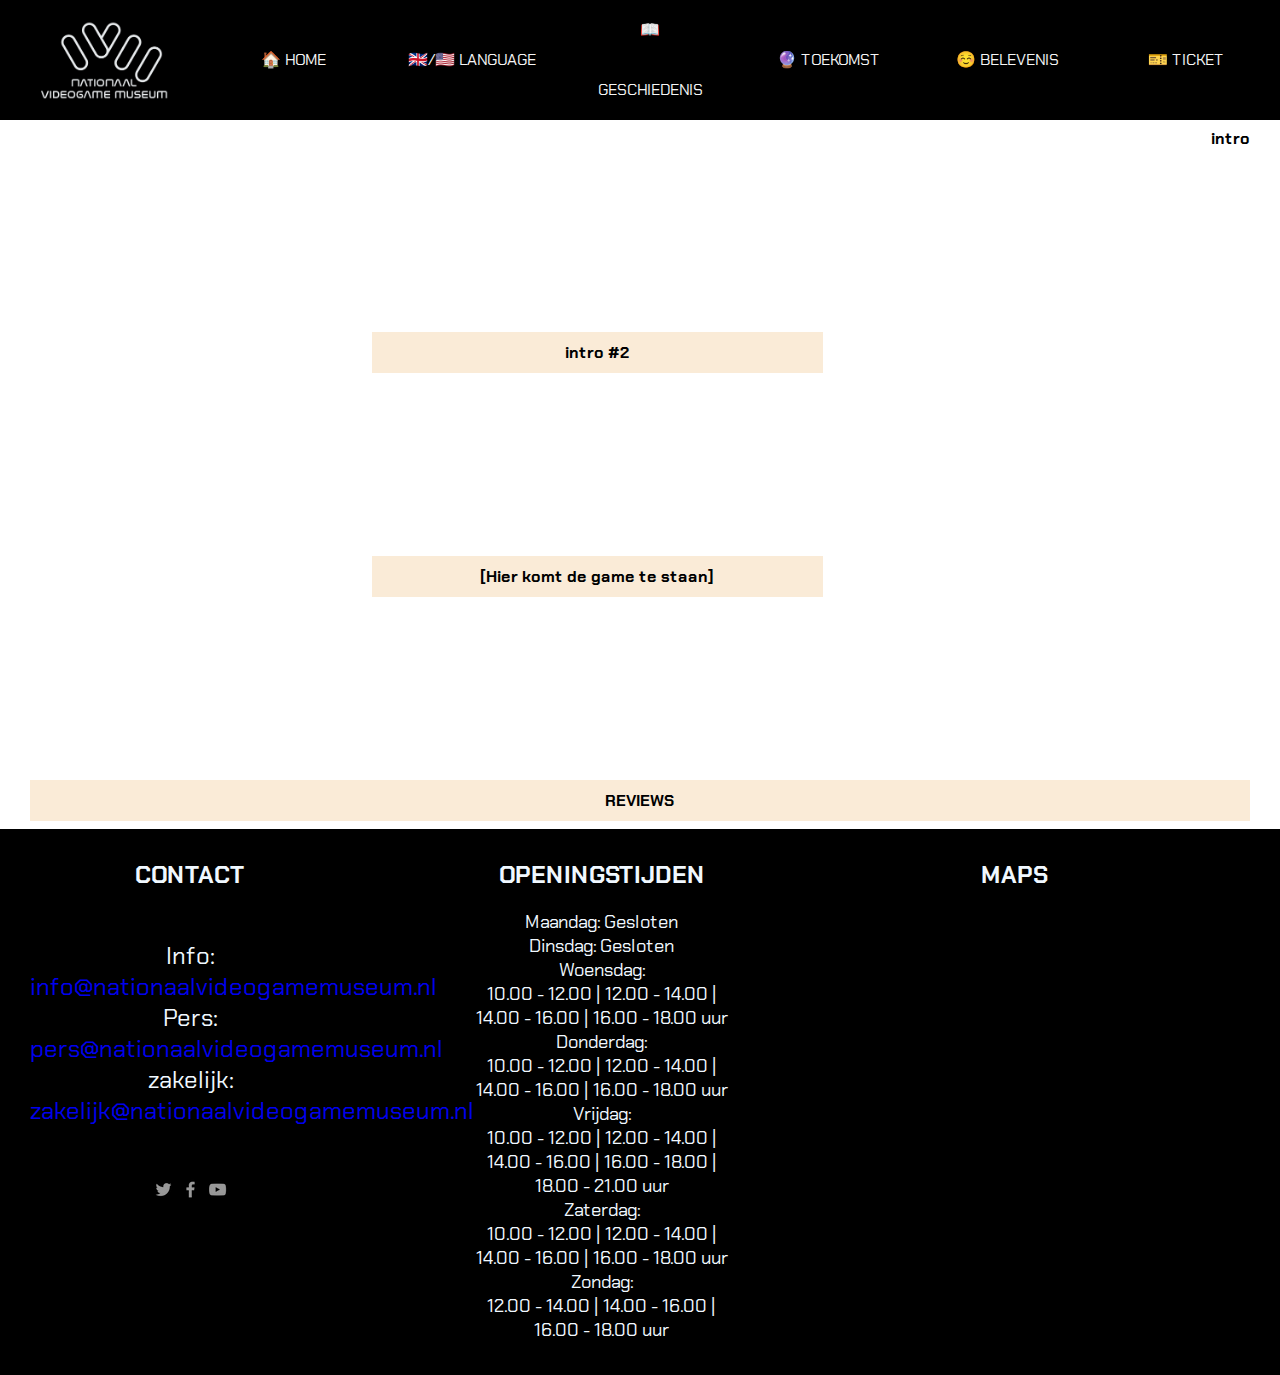
==== index.html @ ad23a9ce "cool" ====
<!DOCTYPE html>
<html lang="nl">
<head>
    <meta charset="UTF-8">
    <meta http-equiv="X-UA-Compatible" content="IE=edge">
    <meta name="viewport" content="width=device-width, initial-scale=1.0">
    <link rel="stylesheet" href="style.css">
    <link rel="preconnect" href="https://fonts.googleapis.com">
    <link rel="preconnect" href="https://fonts.gstatic.com" crossorigin>
    <link href="https://fonts.googleapis.com/css2?family=Chakra+Petch:ital,wght@1,500&display=swap" rel="stylesheet">
    <title>Nationaal Videogame Museum - Zoetermeer</title>
</head>

<body>
    <header>
         <nav>            
            <ul>
                <img class="logo" src="web/Nationaal_Videogame_Museum_logo.png" alt="Logo van het Nationaal Videogame Museum">
                <li><a href="index.html">🏠 HOME</a></li>
                <li><a href="Eng/index_en.html">🇬🇧/🇺🇸 LANGUAGE</a></li>
                <li><a href="ges.html">📖 GESCHIEDENIS</a></li>
                <li><a href="toe.html">🔮 TOEKOMST</a></li>
                <li><a href="bel.html">☺️ BELEVENIS</a></li>
                <li><a href="https://www.nationaalvideogamemuseum.nl/koop-een-ticket">🎫 TICKET</a></li>
            </ul>
        </nav>
        

    </header>


    <section>
        <h4>intro</h4>
        <article class="intro">
            <h4>intro #2</h4>
        </article>


        <article>
            <h4>[Hier komt de game te staan]</h4>
        </article>


        <article class="container_review">
            <h4>REVIEWS</h4>
        </article>
    </section> 


    <footer>
        <article class="container_con">
            <h4>CONTACT</h4>
            <p>Info:</p>
            <a href="mailto:info@nationaalvideogamemuseum.nl?subject=Algemene vraag">info@nationaalvideogamemuseum.nl</a>
            <p>Pers:</p>
            <a href="mailto:pers@nationaalvideogamemuseum.nl?subject=Persvraag NaVGM">pers@nationaalvideogamemuseum.nl</a>
            <p>zakelijk:</p>
            <a href="mailto:zakelijk@nationaalvideogamemuseum.nl">zakelijk@nationaalvideogamemuseum.nl</a>

            <p class="mini_logo">
            <a class="twi" href="https://twitter.com/NaVGMuseum">
                <img src="/web/tt.webp" alt="grijze twitter logo"></a>
    
            <a class="fb" href="https://www.facebook.com/NationaalGameMuseum/">
                <img src="/web/fb.webp" alt="grijze facebook logo"></a>
    
            <a class="yt" href="https://www.youtube.com/c/NationaalVideogameMuseum">
                <img src="/web/yt.webp" alt="grijze youtube logo"></a>
            </p>
        </article>

        <article class="container_op">
            <h4>OPENINGSTIJDEN</h4>

            <p>
                Maandag: 
                Gesloten
            </p> 

            <p>
                Dinsdag:
                Gesloten
            </p> 

            <p>
                Woensdag:
            </p>
            <p>10.00 - 12.00 | 12.00 - 14.00 | 14.00 - 16.00 | 16.00 - 18.00 uur</p>   
            

            <p>
                Donderdag: 
            </p>
            <p>10.00 - 12.00 | 12.00 - 14.00 | 14.00 - 16.00 | 16.00 - 18.00 uur</p>   
           

            <p>
                Vrijdag:
            </p>
            <p>10.00 - 12.00 | 12.00 - 14.00 | 14.00 - 16.00 | 16.00 - 18.00 | 18.00 - 21.00 uur</p>   
            

            <p>
                Zaterdag:
            </p>
            <p>10.00 - 12.00 | 12.00 - 14.00 | 14.00 - 16.00 | 16.00 - 18.00 uur</p>    
            

            <p>
                Zondag: 
            </p>
            <p>12.00 - 14.00 | 14.00 - 16.00 | 16.00 - 18.00 uur</p>    
           
        </article>

        <article class="container_map">
            <h4>MAPS</h4>
            <iframe src="https://www.google.com/maps/embed?pb=!1m18!1m12!1m3!1d2452.967634404534!2d4.490851415540262!3d52.06211297781391!2m3!1f0!2f0!3f0!3m2!1i1024!2i768!4f13.1!3m3!1m2!1s0x47c5c929945551ef%3A0x59f6ab4c3a7521a4!2sNationaal%20Videogame%20Museum!5e0!3m2!1snl!2snl!4v1674202715735!5m2!1snl!2snl" width="600" height="450" style="border:0;" allowfullscreen="" loading="lazy" referrerpolicy="no-referrer-when-downgrade"></iframe>
        </article>
    </footer>
</body>

</html>
---- style.css ----
*{
    margin: 0;
    padding: 0;
    list-style: none;
    text-decoration: none;
    font-family: 'Chakra Petch', sans-serif;
}

header{
    width: 100%;
    height: 100%;
    background-color: black;
}

nav{
    background-color: black;
}

nav > ul{
    display: flex;
    align-items: center;
    justify-content: space-evenly;
    gap: 20px;

}

nav > ul > li{
    border-radius: 20px;
    width: 10%;
    height: 10%;
}

nav > ul > li:hover{
    cursor: pointer;

    
}

nav > ul > li > a{
    line-height: 100px;
    color: white;
    background-color: black;
    border-radius: 10px;

    height: 100%;
    width: 100%;
    display: block;
    text-align: center;
    line-height: 60px;
    text-decoration: none;
    color: whitesmoke;
}



.logo{
    width: 10%;
    height: 10%;
    margin: 10px 10px 10px 10px;
}


.container_review{
    margin: 0 auto;
    
}





/*Sections*/




section{
    background-image: url(web/Main2.png);
    background-position: center;
    background-size: cover;
    position: relative;
    list-style: none;
    flex: 1;
    padding: 8px 30px;
    text-align: right;
}


section > article{
    margin: 15% 35% 15% 28%;
    background-color: antiquewhite;
    text-align: center;
    padding: 10px;
}

section > .intro{
    
}

section > article > a{
    color: black;
    font-style: none;
    padding: 10px;
}

section > .container_foto{
    background-color: bisque;
}



/*Foto Slider*/


section > .foto_slider{
    width: 800px;
    height: 600px;
    background-size: cover;

    border-radius: 20px;
    animation-name: fotoslider;
    animation-duration: 20s;
    animation-iteration-count: infinite;
    border: 5px solid whitesmoke;
    color: azure;
}



@keyframes fotoslider {
    0%{
        opacity: 0;
        background-image: url(web/haram.png);
    }

    12.5%{
        opacity: 1;
        background-image: url(web/haram.png);
    }
    24%{
        opacity: 0;
        background-image: url(web/haram.png);
    }

    25%{
        opacity: 0;
        background-image: url(web/vibe2.png);
    }
    37.5%{
        opacity: 1;
        background-image: url(web/vibe2.png);
    }
    49%{
        opacity: 0;
        background-image: url(web/vibe2.png);
    }

    50%{
        opacity: 0;
        background-image: url(web/vibe1.png);
    }

    62.5%{
        opacity: 1;
        background-image: url(web/vibe1.png);
    }
    74%{
        opacity: 0;
        background-image: url(web/vibe1.png);
    }

    75%{
        opacity: 0;
        background-image: url(web/Main1.png);
    }
    87%{
        opacity: 1;
        background-image: url(web/Main1.png);
    }

    99%{
        opacity: 0;
        background-image: url(web/Main1.png);
    }

    100%{
        opacity: 0;
        background-image: url(web/game.JPG);
    }
    112.5%{
        opacity: 1;
        background-image: url(web/game.JPG);
    }

    124%{
        opacity: 0;
        background-image: url(web/game.JPG);
    }
}







/*Footer*/

footer{
    display: flex;
    background-color: black;
    justify-content: space-between;
}

footer > h4{
    border-bottom: 10px rebeccapurple;
    font-size: 150%;
    margin-bottom: 20px;
}






/*Containers footer*/

.container_con{
    color: aliceblue;
    border-left: 20px;
    text-align: center;
    width: 25%;
    margin: 30px 10px 10px 30px;
}

.container_con > h4{
    margin-bottom: 50px;
    border-bottom: 20px white;
    font-size: 150%;
}

.container_con > p{
    font-size: 150%;
}

.container_con > a{
    font-size: 150%;
}

.mini_logo{
    margin-top: 50px;
}


.container_op{
    color: aliceblue;
    border-left: 20px;
    text-align: center;
    width: 25%;
    margin: 30px 0px 10px 115px;
}

.container_op > h4{
    margin-bottom: 20px;
    font-size: 150%;
}

.container_op > p{
    font-size: 115%;
}

.container_map{
    color: aliceblue;
    border-left: 20px;
    text-align: center;
    width: 40%;
    margin: 30px 10px 10px 30px;
}

.container_map > h4{
    margin-bottom: 20px;
    font-size: 150%;
}

.container_map > iframe{
    border-radius: 20px;
}
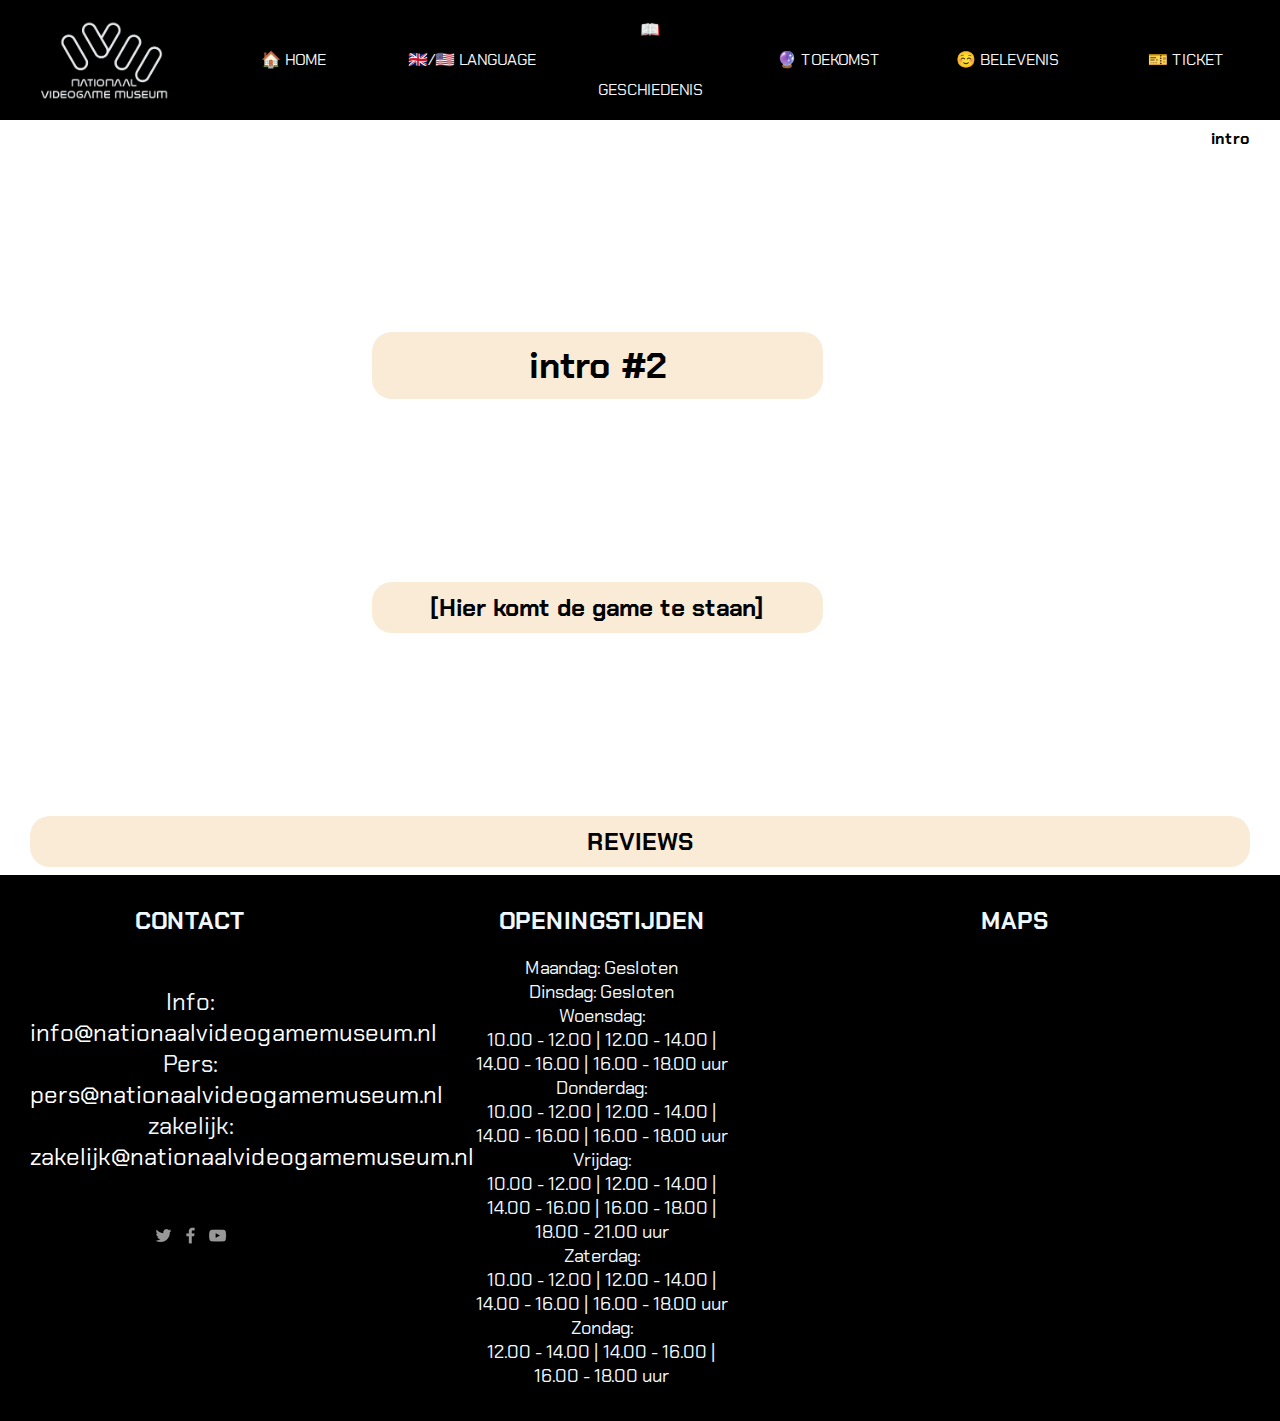
==== commit 12930d8e: "contact info color change" ====
--- a/index.html
+++ b/index.html
@@ -51,11 +51,11 @@
         <article class="container_con">
             <h4>CONTACT</h4>
             <p>Info:</p>
-            <a href="mailto:info@nationaalvideogamemuseum.nl?subject=Algemene vraag">info@nationaalvideogamemuseum.nl</a>
+            <a href="mailto:info@nationaalvideogamemuseum.nl?subject=Algemene vraag" class="contact">info@nationaalvideogamemuseum.nl</a>
             <p>Pers:</p>
-            <a href="mailto:pers@nationaalvideogamemuseum.nl?subject=Persvraag NaVGM">pers@nationaalvideogamemuseum.nl</a>
+            <a href="mailto:pers@nationaalvideogamemuseum.nl?subject=Persvraag NaVGM" class="contact">pers@nationaalvideogamemuseum.nl</a>
             <p>zakelijk:</p>
-            <a href="mailto:zakelijk@nationaalvideogamemuseum.nl">zakelijk@nationaalvideogamemuseum.nl</a>
+            <a href="mailto:zakelijk@nationaalvideogamemuseum.nl" class="contact">zakelijk@nationaalvideogamemuseum.nl</a>
 
             <p class="mini_logo">
             <a class="twi" href="https://twitter.com/NaVGMuseum">
--- a/style.css
+++ b/style.css
@@ -107,9 +107,29 @@
     background-color: bisque;
 }
 
+article h4{
+    font-size: 150%;
+}
+
+article{
+    border-radius: 20px;
+}
+
+section article img{
+    padding: 20px;
+    width: 75%;
+}
+
+
+
 
 
 /*Foto Slider*/
+
+
+section > .intro {
+    font-size: 150%;
+}
 
 
 section > .foto_slider{
@@ -224,6 +244,9 @@
 
 
 /*Containers footer*/
+.contact{
+    color: white;
+}
 
 .container_con{
     color: aliceblue;
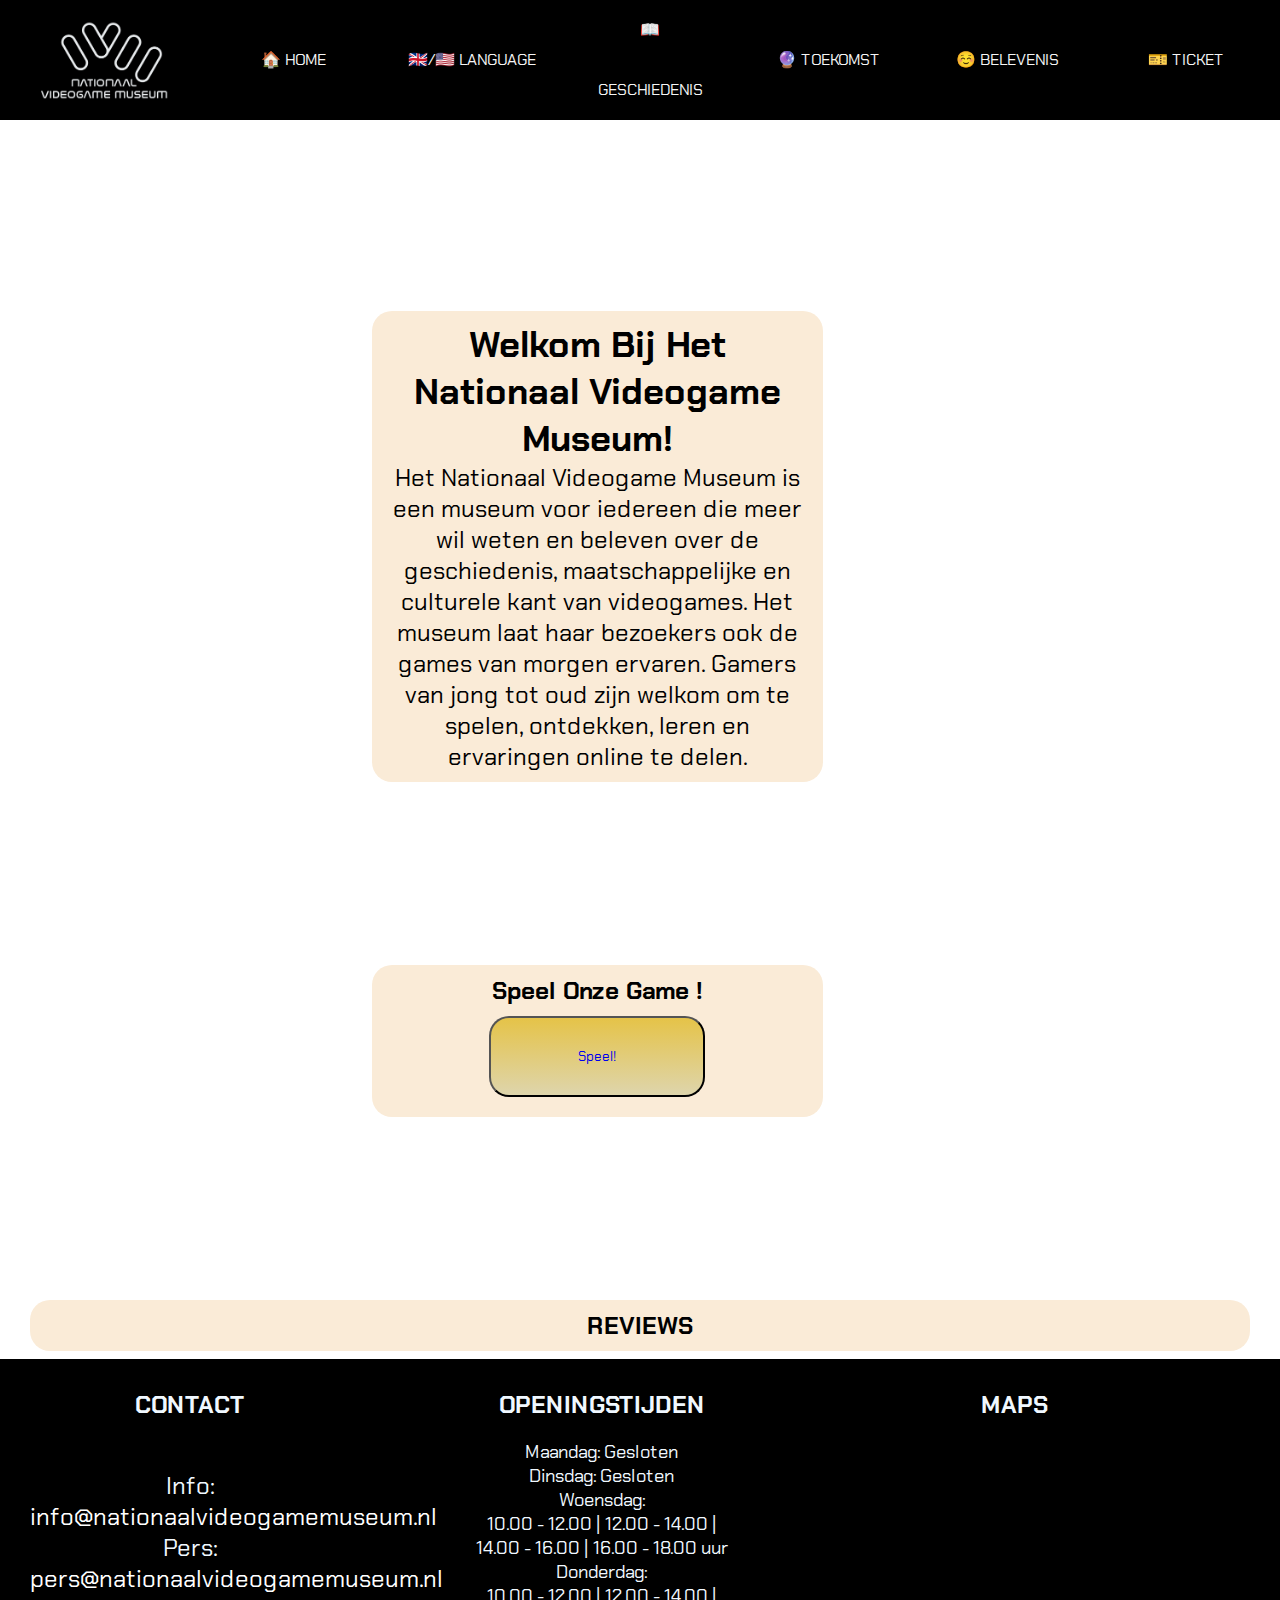
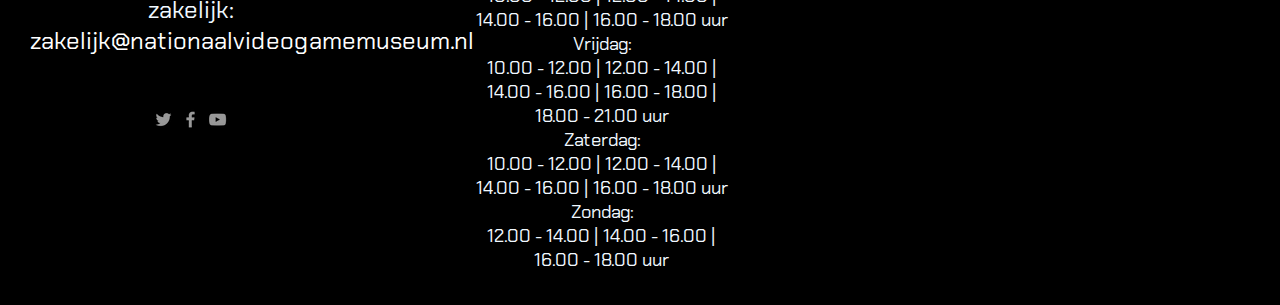
==== commit 8379b3c0: "changes" ====
--- a/index.html
+++ b/index.html
@@ -30,14 +30,23 @@
 
 
     <section>
-        <h4>intro</h4>
+        <h4></h4>
         <article class="intro">
-            <h4>intro #2</h4>
+            <h4>Welkom Bij Het Nationaal Videogame Museum!</h4>
+            <p>
+                Het Nationaal Videogame Museum is een museum voor iedereen die meer wil weten en beleven over de geschiedenis, 
+                maatschappelijke en culturele kant van videogames. 
+                Het museum laat haar bezoekers ook de games van morgen ervaren. 
+                Gamers van jong tot oud zijn welkom om te spelen, ontdekken, leren en ervaringen online te delen.
+            </p>
         </article>
 
 
         <article>
-            <h4>[Hier komt de game te staan]</h4>
+            <h4>Speel Onze Game !</h4>
+            <button>
+                <a href="game/index.html"> Speel!</a>
+            </button>
         </article>
 
 
--- a/style.css
+++ b/style.css
@@ -93,9 +93,31 @@
     padding: 10px;
 }
 
+section > article > img{
+    border-radius: 20px;
+}
+
 section > .intro{
-    
-}
+    padding: 10px;
+}
+
+article > button{
+    text-decoration: none;
+    color: black;
+    background-image: linear-gradient(rgb(229, 195, 72), rgb(222, 213, 172));
+    margin: 10px;
+    width: 50%;
+    border-radius: 20px;
+    padding: 30px;
+    font-family: 'Chakra Petch', sans-serif;
+
+}
+
+article > button:hover{
+    cursor: pointer;
+
+}
+
 
 section > article > a{
     color: black;
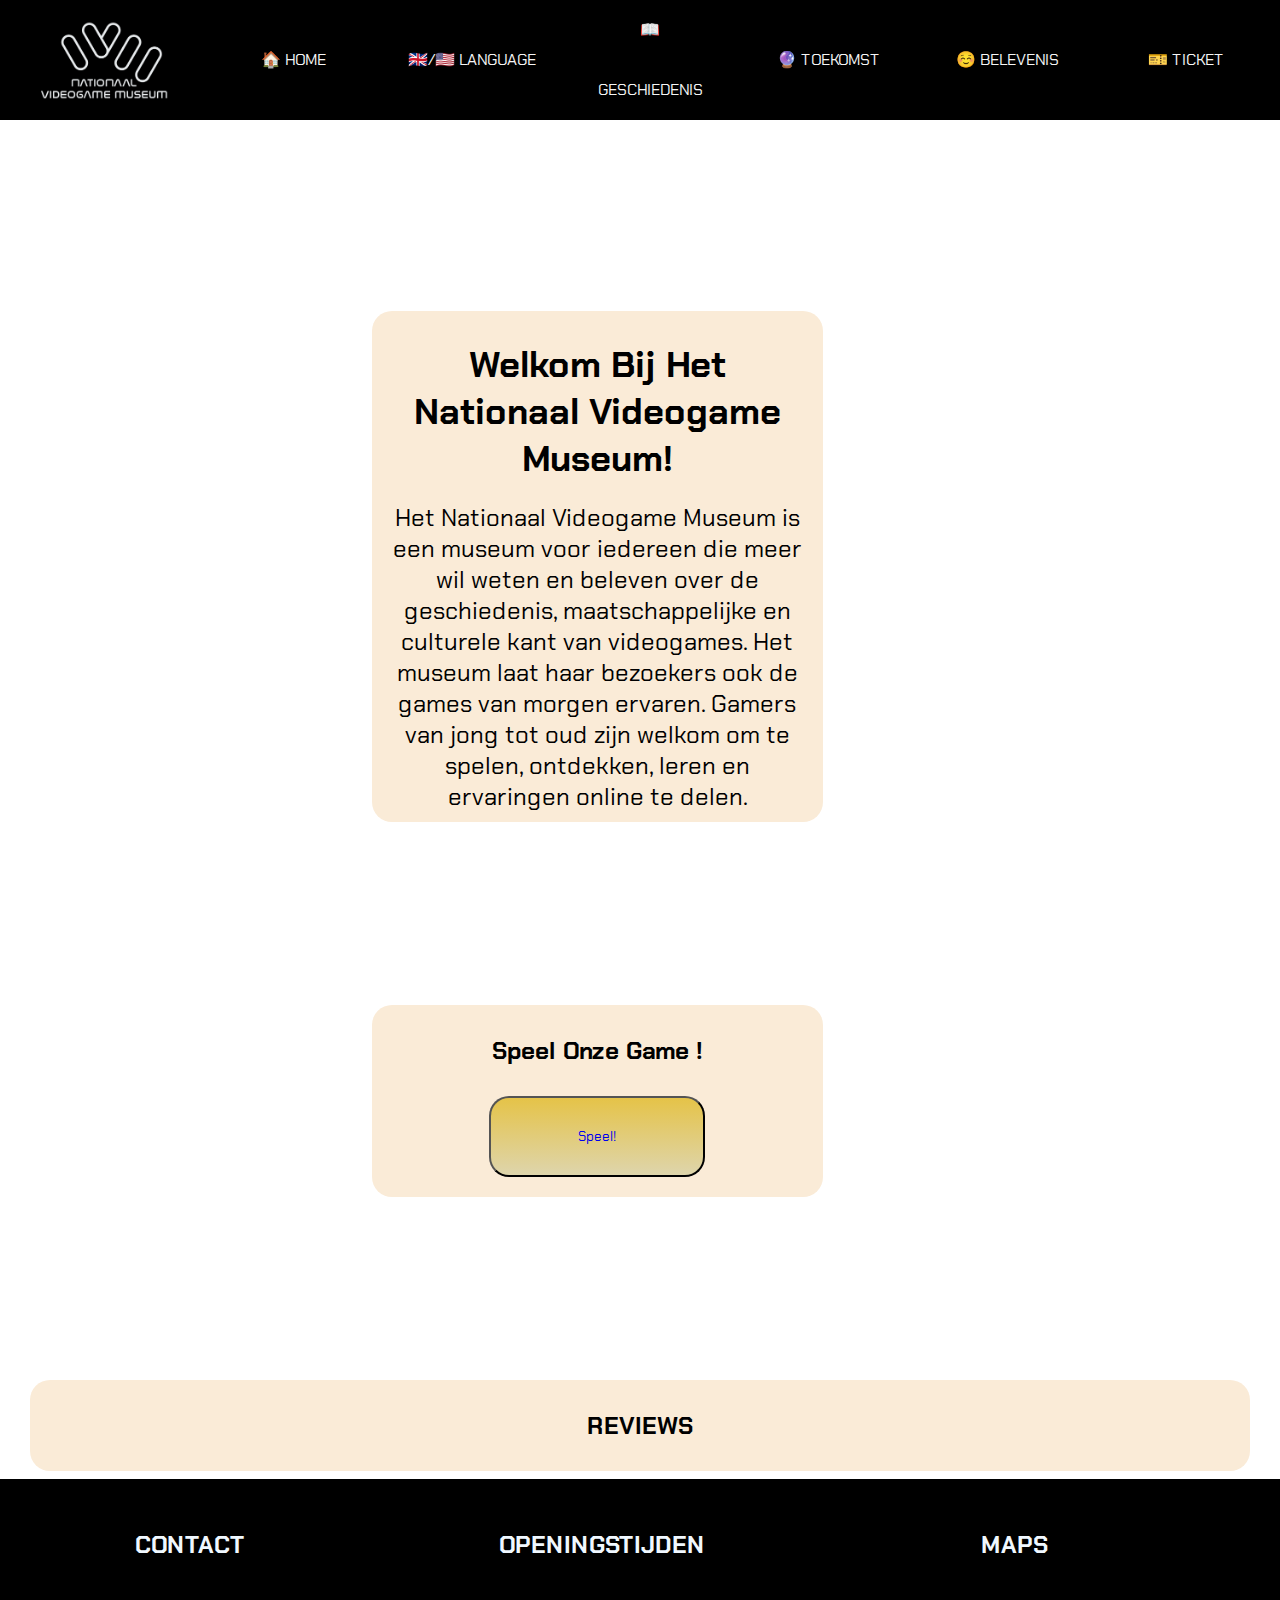
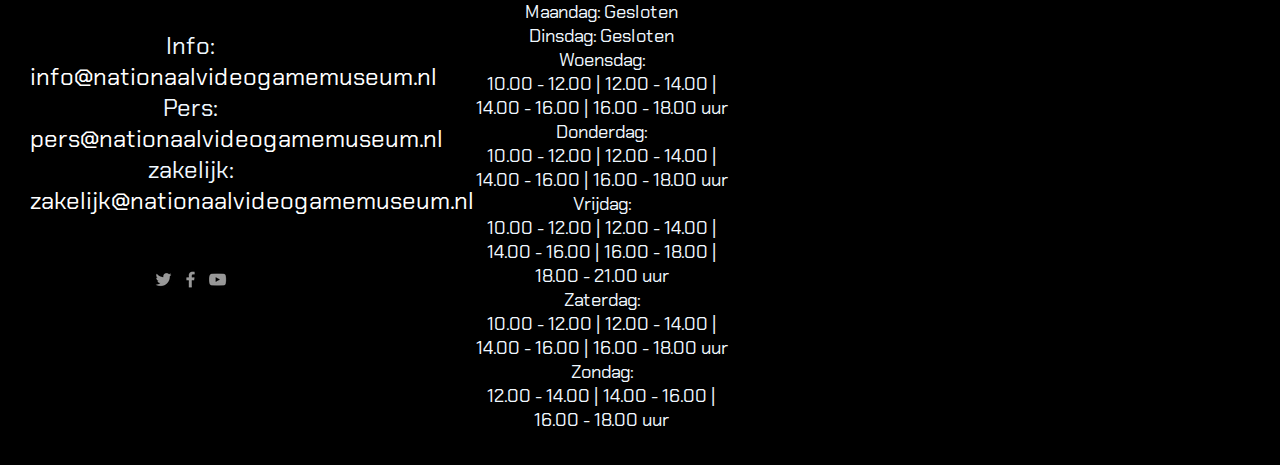
==== commit fa47cac3: "Beste game" ====
--- a/index.html
+++ b/index.html
@@ -1,5 +1,6 @@
 <!DOCTYPE html>
 <html lang="nl">
+
 <head>
     <meta charset="UTF-8">
     <meta http-equiv="X-UA-Compatible" content="IE=edge">
@@ -13,9 +14,10 @@
 
 <body>
     <header>
-         <nav>            
+        <nav>
             <ul>
-                <img class="logo" src="web/Nationaal_Videogame_Museum_logo.png" alt="Logo van het Nationaal Videogame Museum">
+                <img class="logo" src="web/Nationaal_Videogame_Museum_logo.png"
+                    alt="Logo van het Nationaal Videogame Museum">
                 <li><a href="index.html">🏠 HOME</a></li>
                 <li><a href="Eng/index_en.html">🇬🇧/🇺🇸 LANGUAGE</a></li>
                 <li><a href="ges.html">📖 GESCHIEDENIS</a></li>
@@ -24,7 +26,7 @@
                 <li><a href="https://www.nationaalvideogamemuseum.nl/koop-een-ticket">🎫 TICKET</a></li>
             </ul>
         </nav>
-        
+
 
     </header>
 
@@ -34,9 +36,10 @@
         <article class="intro">
             <h4>Welkom Bij Het Nationaal Videogame Museum!</h4>
             <p>
-                Het Nationaal Videogame Museum is een museum voor iedereen die meer wil weten en beleven over de geschiedenis, 
-                maatschappelijke en culturele kant van videogames. 
-                Het museum laat haar bezoekers ook de games van morgen ervaren. 
+                Het Nationaal Videogame Museum is een museum voor iedereen die meer wil weten en beleven over de
+                geschiedenis,
+                maatschappelijke en culturele kant van videogames.
+                Het museum laat haar bezoekers ook de games van morgen ervaren.
                 Gamers van jong tot oud zijn welkom om te spelen, ontdekken, leren en ervaringen online te delen.
             </p>
         </article>
@@ -45,7 +48,7 @@
         <article>
             <h4>Speel Onze Game !</h4>
             <button>
-                <a href="game/index.html"> Speel!</a>
+                <a href="/game/index.html"> Speel!</a>
             </button>
         </article>
 
@@ -53,28 +56,31 @@
         <article class="container_review">
             <h4>REVIEWS</h4>
         </article>
-    </section> 
+    </section>
 
 
     <footer>
         <article class="container_con">
             <h4>CONTACT</h4>
             <p>Info:</p>
-            <a href="mailto:info@nationaalvideogamemuseum.nl?subject=Algemene vraag" class="contact">info@nationaalvideogamemuseum.nl</a>
+            <a href="mailto:info@nationaalvideogamemuseum.nl?subject=Algemene vraag"
+                class="contact">info@nationaalvideogamemuseum.nl</a>
             <p>Pers:</p>
-            <a href="mailto:pers@nationaalvideogamemuseum.nl?subject=Persvraag NaVGM" class="contact">pers@nationaalvideogamemuseum.nl</a>
+            <a href="mailto:pers@nationaalvideogamemuseum.nl?subject=Persvraag NaVGM"
+                class="contact">pers@nationaalvideogamemuseum.nl</a>
             <p>zakelijk:</p>
-            <a href="mailto:zakelijk@nationaalvideogamemuseum.nl" class="contact">zakelijk@nationaalvideogamemuseum.nl</a>
+            <a href="mailto:zakelijk@nationaalvideogamemuseum.nl"
+                class="contact">zakelijk@nationaalvideogamemuseum.nl</a>
 
             <p class="mini_logo">
-            <a class="twi" href="https://twitter.com/NaVGMuseum">
-                <img src="/web/tt.webp" alt="grijze twitter logo"></a>
-    
-            <a class="fb" href="https://www.facebook.com/NationaalGameMuseum/">
-                <img src="/web/fb.webp" alt="grijze facebook logo"></a>
-    
-            <a class="yt" href="https://www.youtube.com/c/NationaalVideogameMuseum">
-                <img src="/web/yt.webp" alt="grijze youtube logo"></a>
+                <a class="twi" href="https://twitter.com/NaVGMuseum">
+                    <img src="/web/tt.webp" alt="grijze twitter logo"></a>
+
+                <a class="fb" href="https://www.facebook.com/NationaalGameMuseum/">
+                    <img src="/web/fb.webp" alt="grijze facebook logo"></a>
+
+                <a class="yt" href="https://www.youtube.com/c/NationaalVideogameMuseum">
+                    <img src="/web/yt.webp" alt="grijze youtube logo"></a>
             </p>
         </article>
 
@@ -82,49 +88,52 @@
             <h4>OPENINGSTIJDEN</h4>
 
             <p>
-                Maandag: 
+                Maandag:
                 Gesloten
-            </p> 
+            </p>
 
             <p>
                 Dinsdag:
                 Gesloten
-            </p> 
+            </p>
 
             <p>
                 Woensdag:
             </p>
-            <p>10.00 - 12.00 | 12.00 - 14.00 | 14.00 - 16.00 | 16.00 - 18.00 uur</p>   
-            
+            <p>10.00 - 12.00 | 12.00 - 14.00 | 14.00 - 16.00 | 16.00 - 18.00 uur</p>
+
 
             <p>
-                Donderdag: 
+                Donderdag:
             </p>
-            <p>10.00 - 12.00 | 12.00 - 14.00 | 14.00 - 16.00 | 16.00 - 18.00 uur</p>   
-           
+            <p>10.00 - 12.00 | 12.00 - 14.00 | 14.00 - 16.00 | 16.00 - 18.00 uur</p>
+
 
             <p>
                 Vrijdag:
             </p>
-            <p>10.00 - 12.00 | 12.00 - 14.00 | 14.00 - 16.00 | 16.00 - 18.00 | 18.00 - 21.00 uur</p>   
-            
+            <p>10.00 - 12.00 | 12.00 - 14.00 | 14.00 - 16.00 | 16.00 - 18.00 | 18.00 - 21.00 uur</p>
+
 
             <p>
                 Zaterdag:
             </p>
-            <p>10.00 - 12.00 | 12.00 - 14.00 | 14.00 - 16.00 | 16.00 - 18.00 uur</p>    
-            
+            <p>10.00 - 12.00 | 12.00 - 14.00 | 14.00 - 16.00 | 16.00 - 18.00 uur</p>
+
 
             <p>
-                Zondag: 
+                Zondag:
             </p>
-            <p>12.00 - 14.00 | 14.00 - 16.00 | 16.00 - 18.00 uur</p>    
-           
+            <p>12.00 - 14.00 | 14.00 - 16.00 | 16.00 - 18.00 uur</p>
+
         </article>
 
         <article class="container_map">
             <h4>MAPS</h4>
-            <iframe src="https://www.google.com/maps/embed?pb=!1m18!1m12!1m3!1d2452.967634404534!2d4.490851415540262!3d52.06211297781391!2m3!1f0!2f0!3f0!3m2!1i1024!2i768!4f13.1!3m3!1m2!1s0x47c5c929945551ef%3A0x59f6ab4c3a7521a4!2sNationaal%20Videogame%20Museum!5e0!3m2!1snl!2snl!4v1674202715735!5m2!1snl!2snl" width="600" height="450" style="border:0;" allowfullscreen="" loading="lazy" referrerpolicy="no-referrer-when-downgrade"></iframe>
+            <iframe
+                src="https://www.google.com/maps/embed?pb=!1m18!1m12!1m3!1d2452.967634404534!2d4.490851415540262!3d52.06211297781391!2m3!1f0!2f0!3f0!3m2!1i1024!2i768!4f13.1!3m3!1m2!1s0x47c5c929945551ef%3A0x59f6ab4c3a7521a4!2sNationaal%20Videogame%20Museum!5e0!3m2!1snl!2snl!4v1674202715735!5m2!1snl!2snl"
+                width="600" height="450" style="border:0;" allowfullscreen="" loading="lazy"
+                referrerpolicy="no-referrer-when-downgrade"></iframe>
         </article>
     </footer>
 </body>
--- a/style.css
+++ b/style.css
@@ -82,7 +82,7 @@
     list-style: none;
     flex: 1;
     padding: 8px 30px;
-    text-align: right;
+
 }
 
 
@@ -113,6 +113,10 @@
 
 }
 
+button > a{
+    
+}
+
 article > button:hover{
     cursor: pointer;
 
@@ -131,6 +135,8 @@
 
 article h4{
     font-size: 150%;
+    padding: 20px;
+
 }
 
 article{
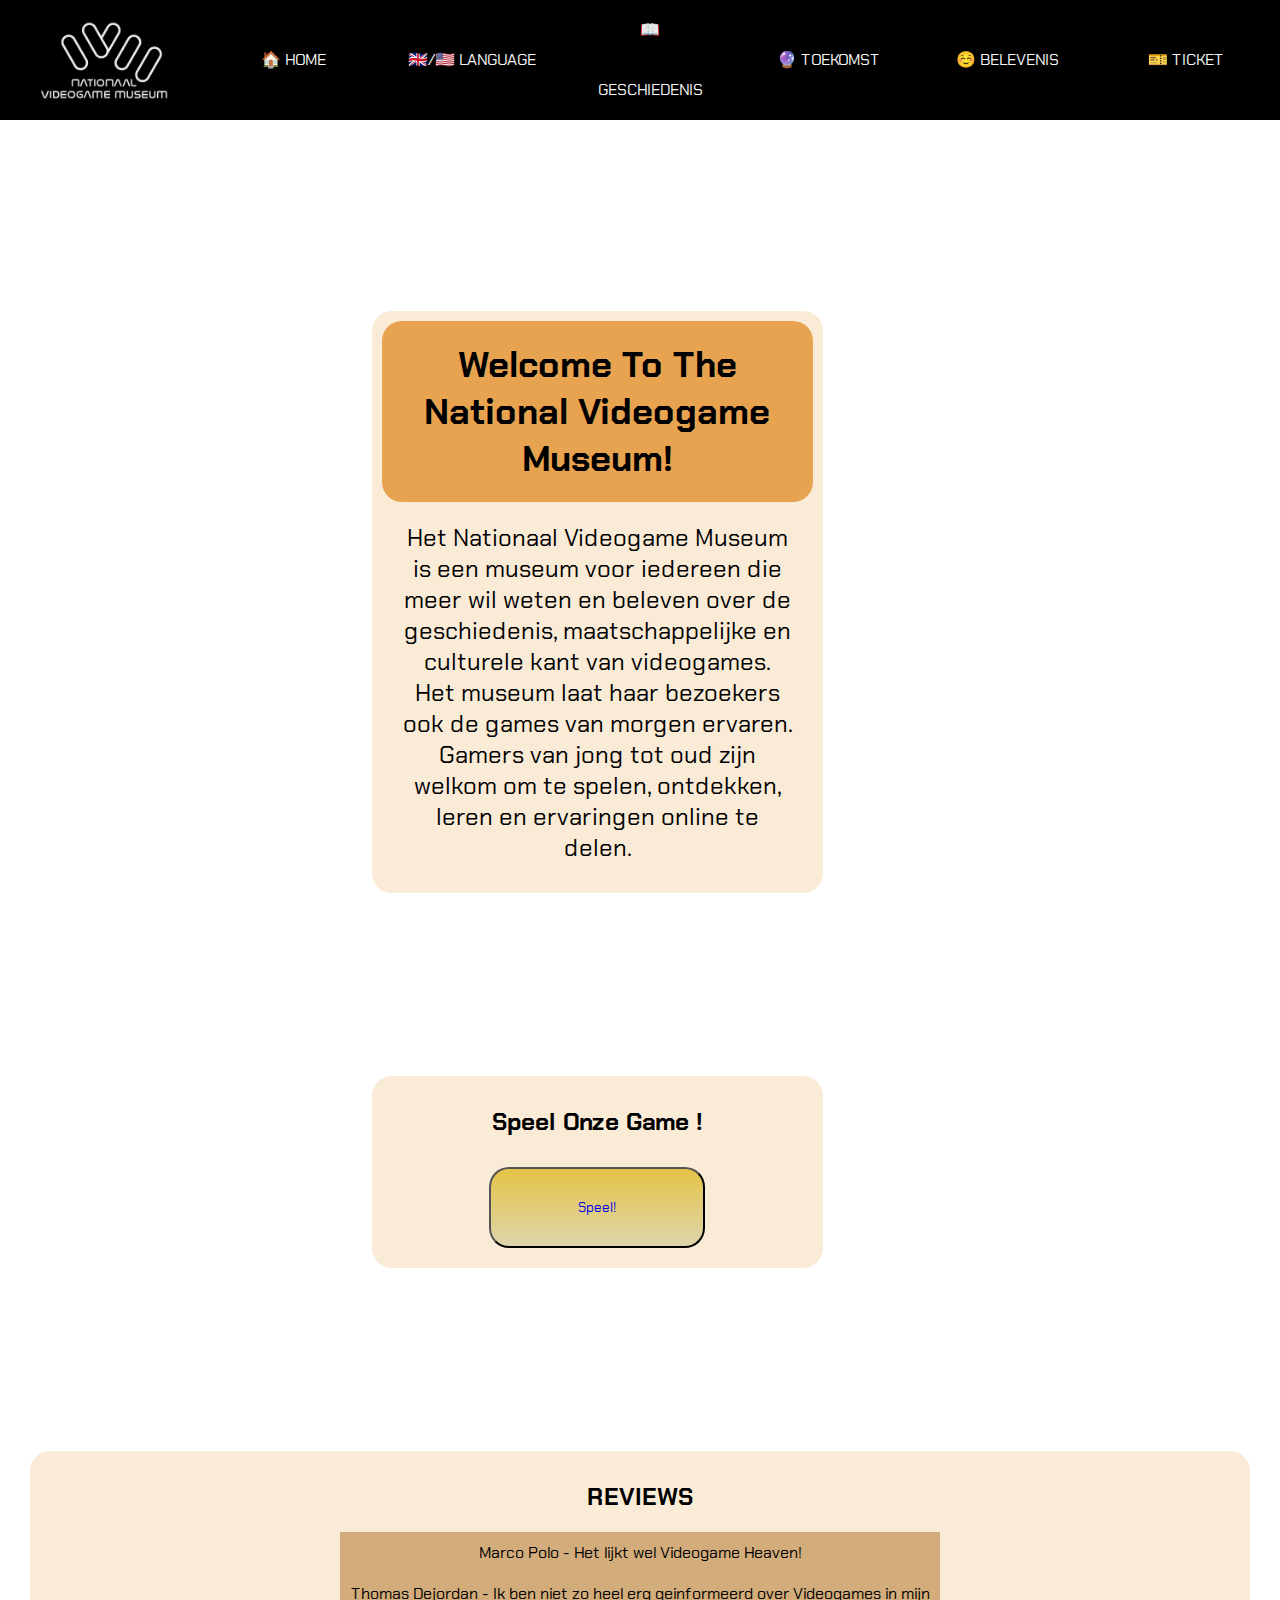
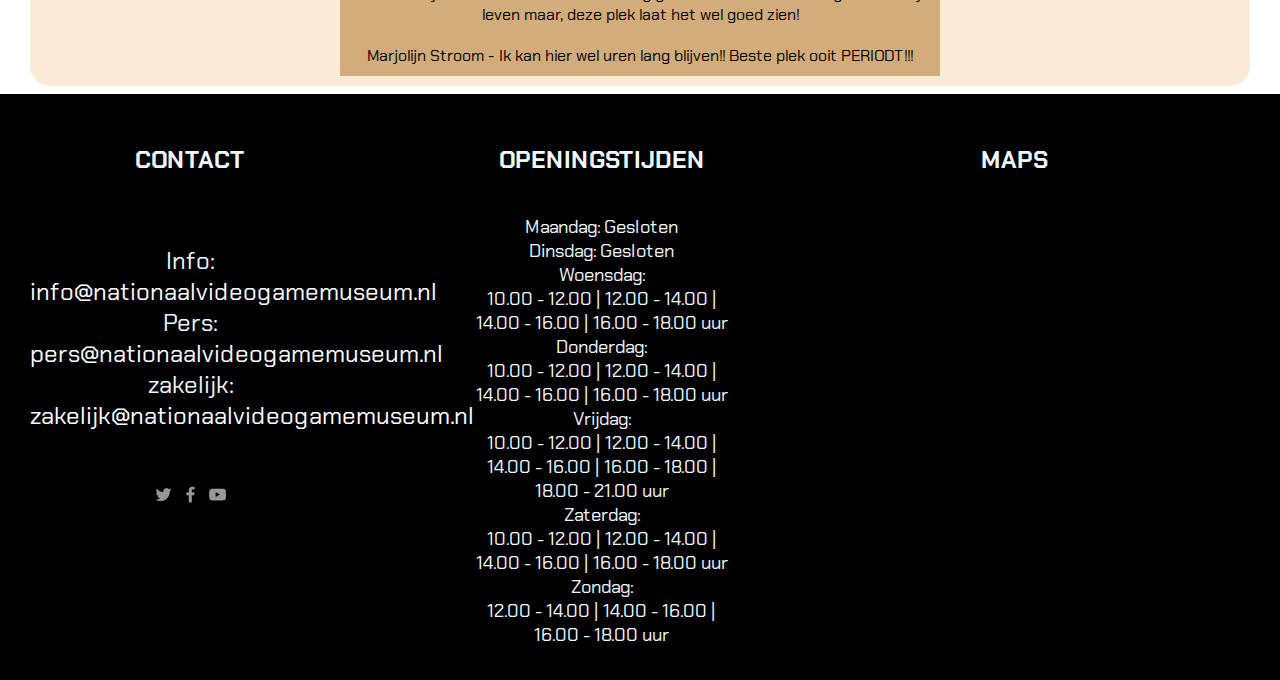
==== commit c9991bd8: "changes like pro" ====
--- a/index.html
+++ b/index.html
@@ -34,7 +34,9 @@
     <section>
         <h4></h4>
         <article class="intro">
-            <h4>Welkom Bij Het Nationaal Videogame Museum!</h4>
+            <article class="intop">
+                <h4>Welcome To The National Videogame Museum!</h4>
+                </article>
             <p>
                 Het Nationaal Videogame Museum is een museum voor iedereen die meer wil weten en beleven over de
                 geschiedenis,
@@ -55,6 +57,24 @@
 
         <article class="container_review">
             <h4>REVIEWS</h4>
+              
+            <article>
+                <p style="padding: 10px;">
+                    Marco Polo - Het lijkt wel Videogame Heaven!
+                </p>
+                </article>
+    
+                <article>
+                <p style="padding: 10px;">
+                    Thomas Dejordan - Ik ben niet zo heel erg geinformeerd over Videogames in mijn leven maar, deze plek laat het wel goed zien!
+                </p>
+                </article>
+    
+                <article>
+                <p style="padding: 10px;">
+                    Marjolijn Stroom - Ik kan hier wel uren lang blijven!! Beste plek ooit PERIODT!!!
+                </p>
+                </article>
         </article>
     </section>
 
--- a/style.css
+++ b/style.css
@@ -63,6 +63,13 @@
 .container_review{
     margin: 0 auto;
     
+}
+
+.container_review > article{
+    background-color: rgb(211, 172, 123);
+    width: 50%;
+    margin-left: 25%;
+    border-radius: 0px;
 }
 
 
@@ -113,13 +120,18 @@
 
 }
 
-button > a{
-    
-}
 
 article > button:hover{
     cursor: pointer;
 
+}
+
+.intro > .intop{
+    background-color: rgb(232, 163, 80);
+}
+
+.intro > p{
+    padding: 20px;
 }
 
 
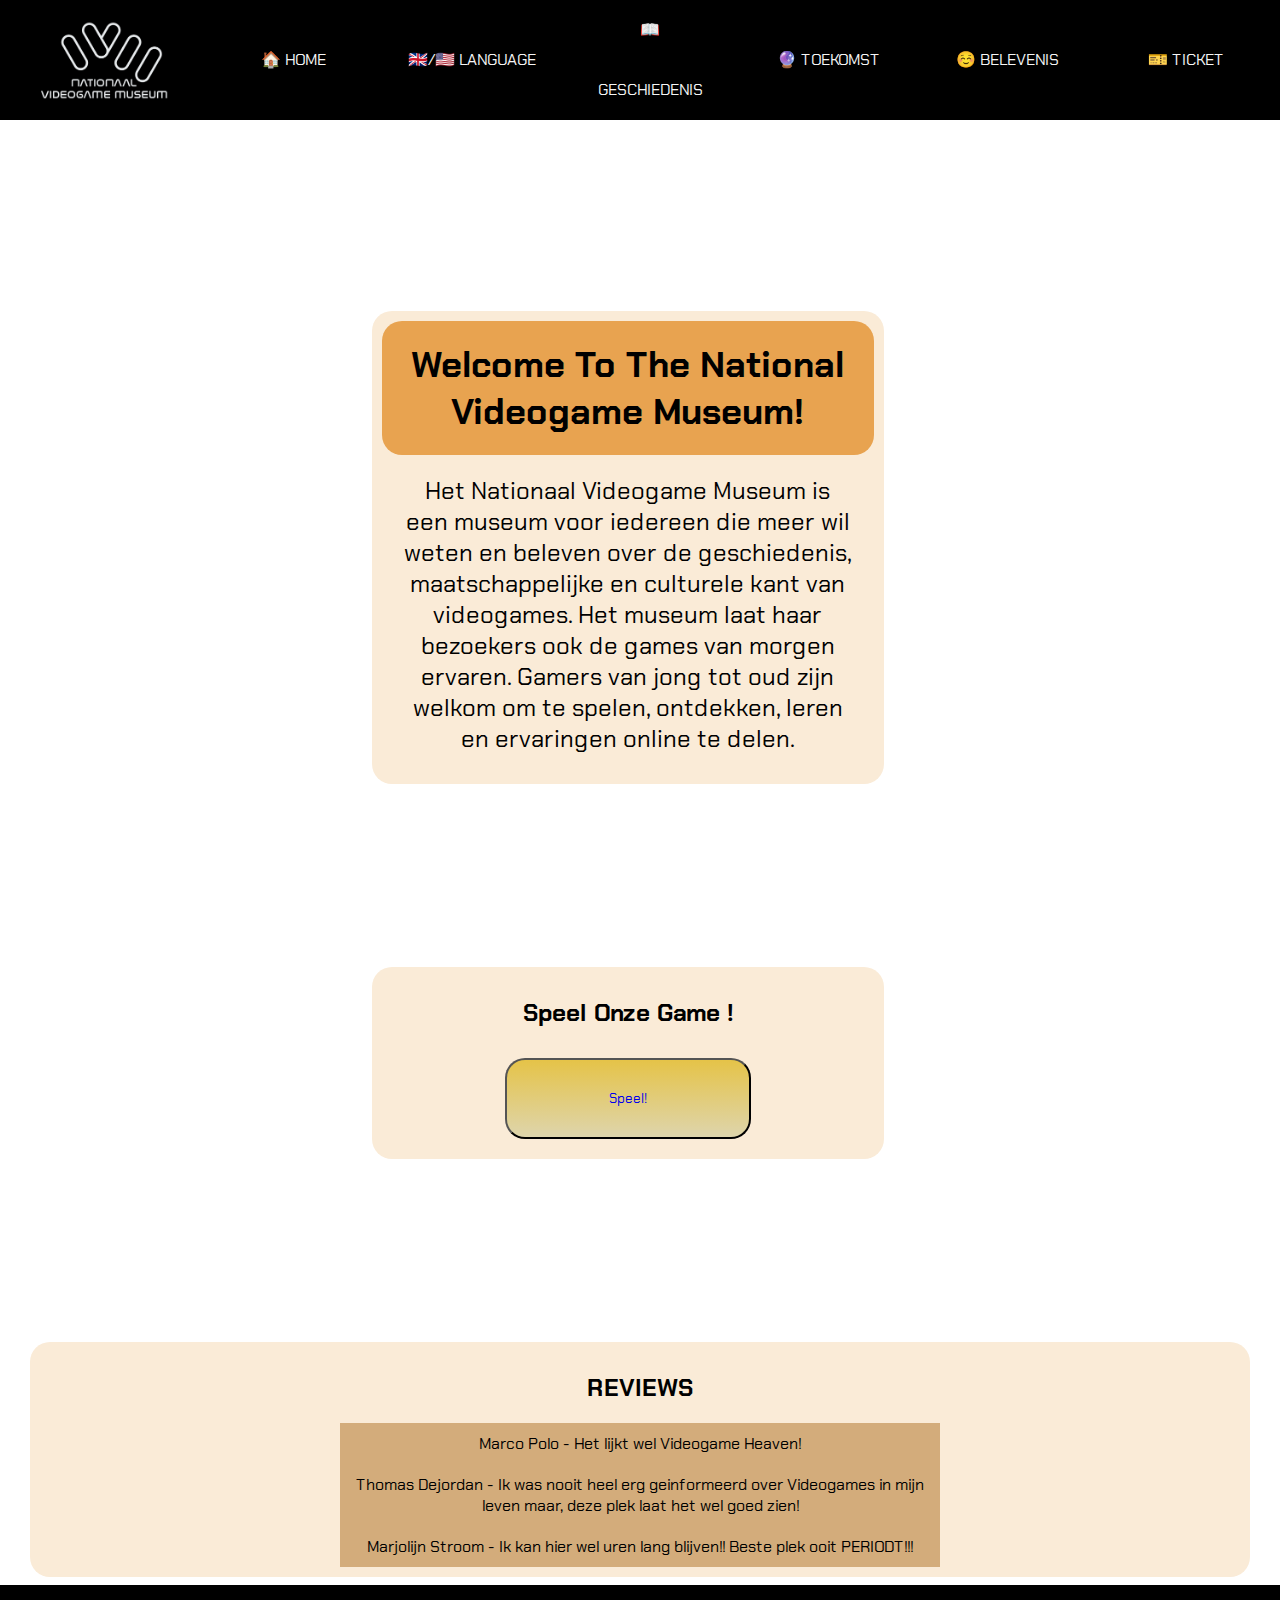
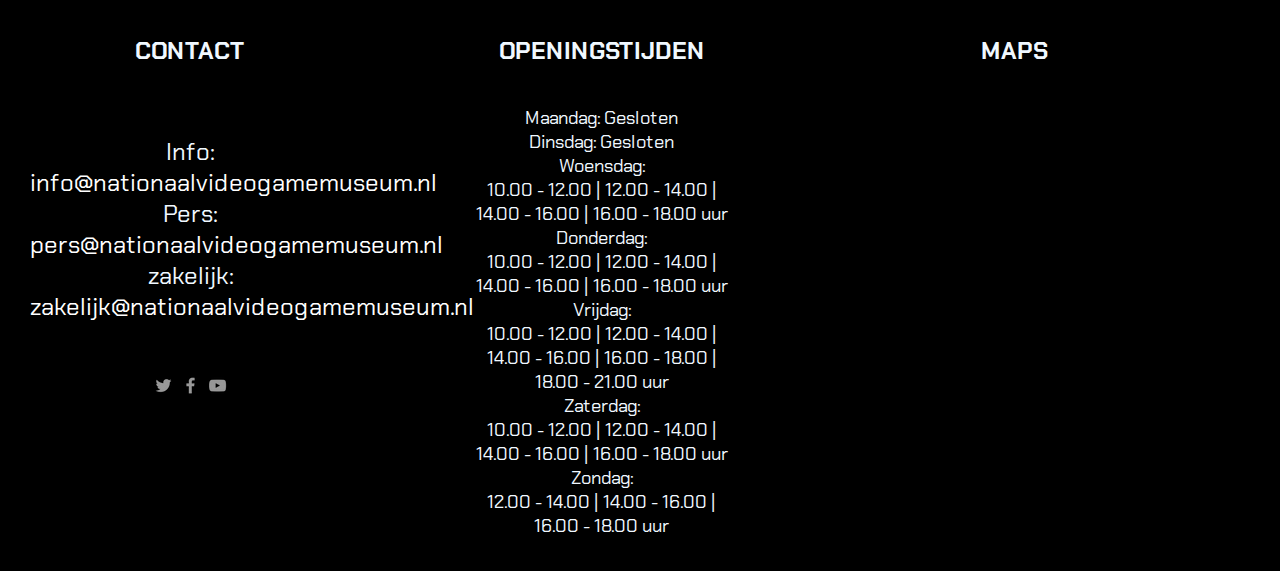
==== commit fb5a0fe3: "changes pt.3 vgm" ====
--- a/index.html
+++ b/index.html
@@ -66,7 +66,7 @@
     
                 <article>
                 <p style="padding: 10px;">
-                    Thomas Dejordan - Ik ben niet zo heel erg geinformeerd over Videogames in mijn leven maar, deze plek laat het wel goed zien!
+                    Thomas Dejordan - Ik was nooit heel erg geinformeerd over Videogames in mijn leven maar, deze plek laat het wel goed zien!
                 </p>
                 </article>
     
--- a/style.css
+++ b/style.css
@@ -94,7 +94,7 @@
 
 
 section > article{
-    margin: 15% 35% 15% 28%;
+    margin: 15% 30% 15% 28%;
     background-color: antiquewhite;
     text-align: center;
     padding: 10px;
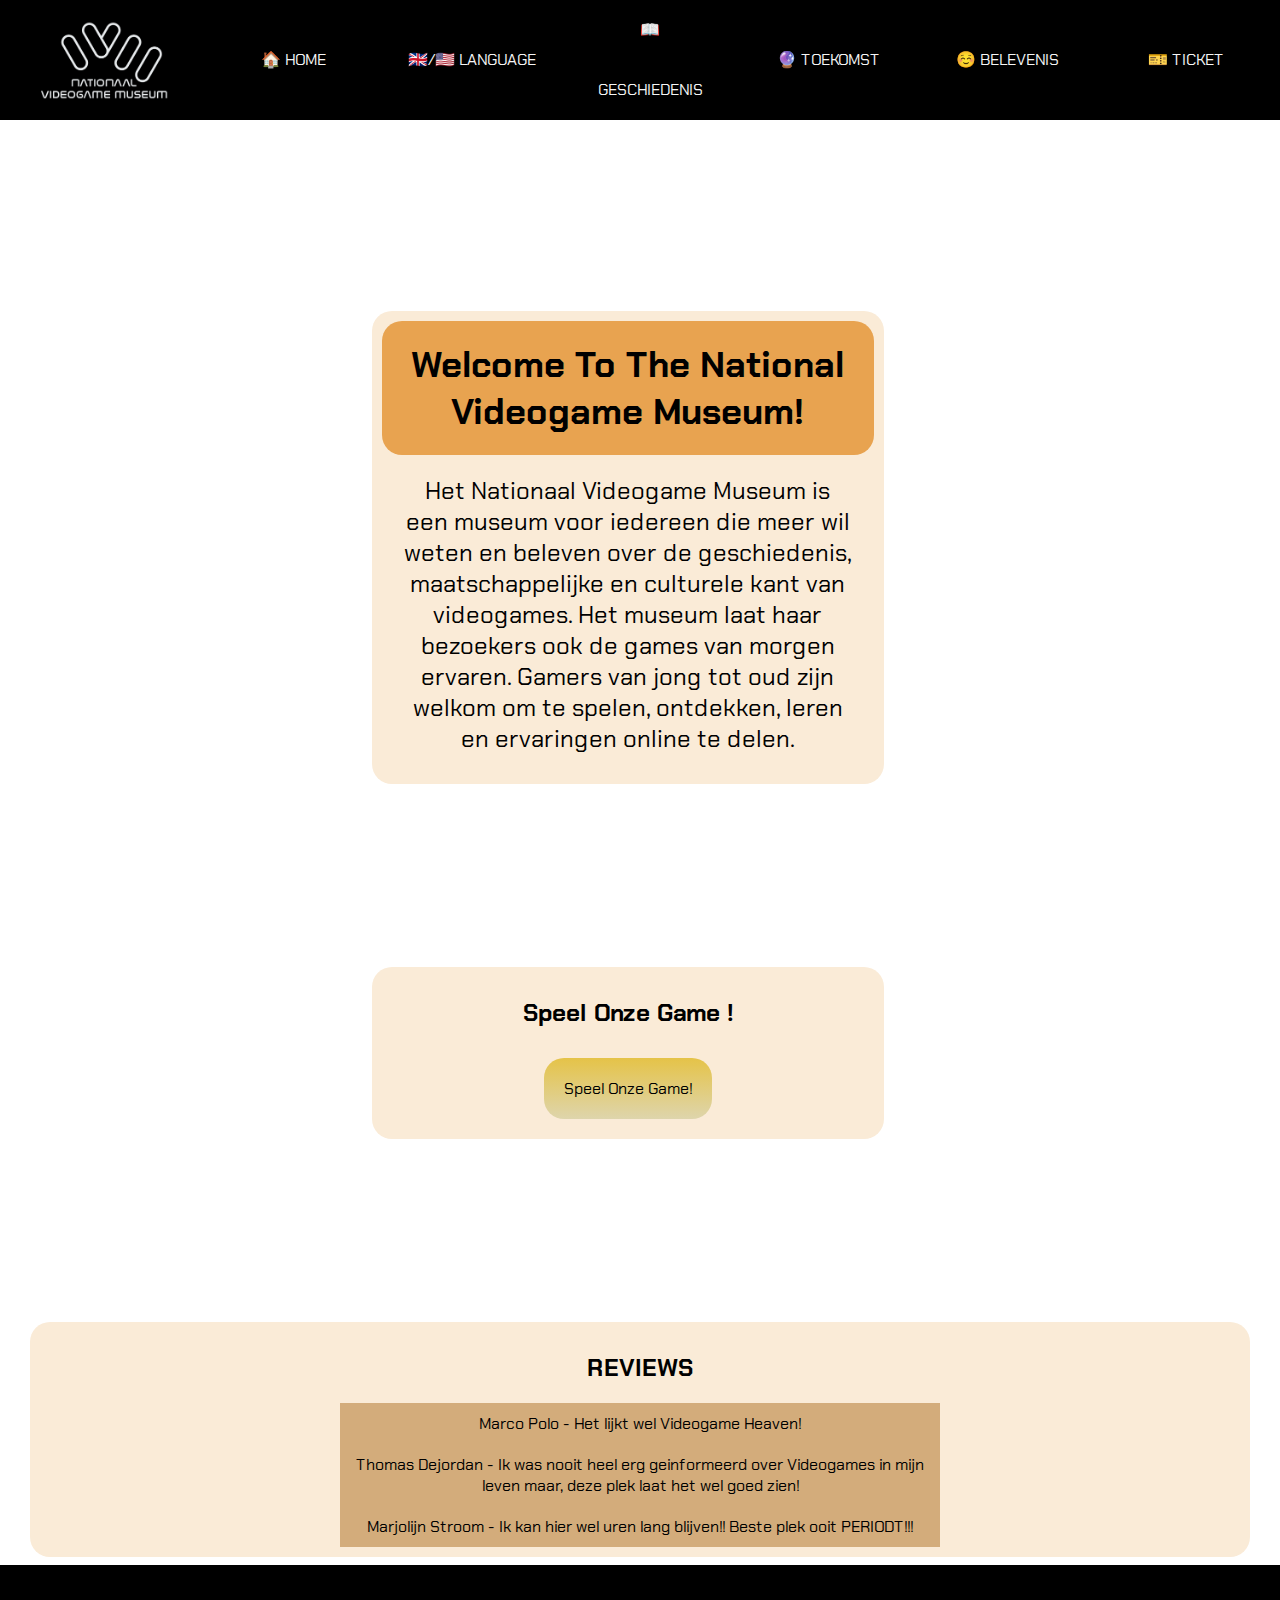
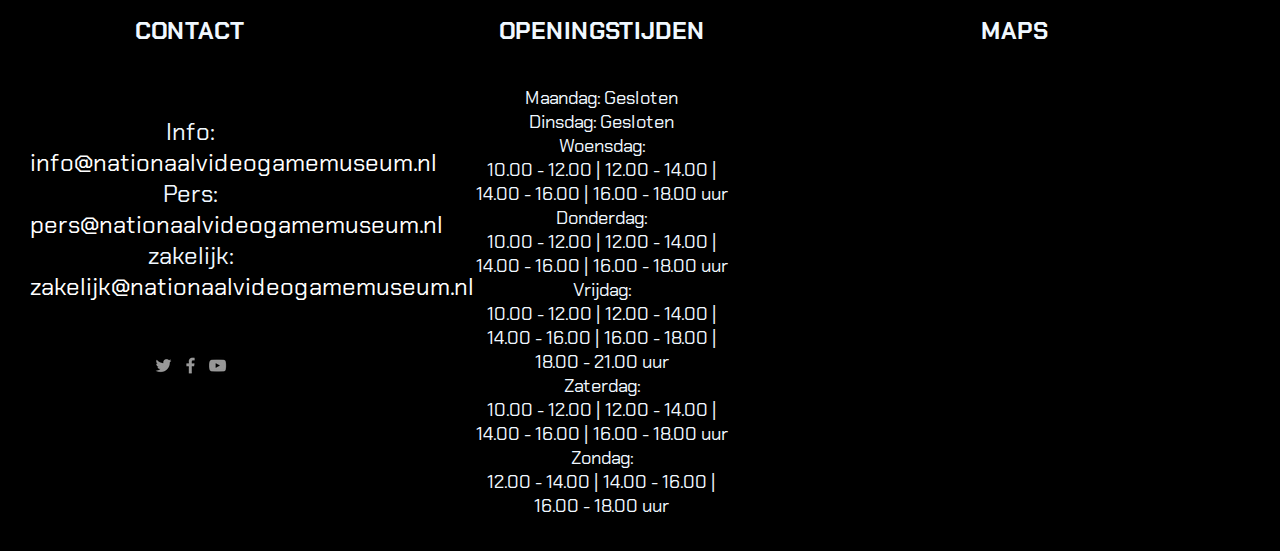
==== commit cc948e1f: "changes button" ====
--- a/index.html
+++ b/index.html
@@ -49,9 +49,7 @@
 
         <article>
             <h4>Speel Onze Game !</h4>
-            <button>
-                <a href="/game/index.html"> Speel!</a>
-            </button>
+            <li><a href="/game/index.html">Speel Onze Game!</a></li>
         </article>
 
 
--- a/style.css
+++ b/style.css
@@ -104,6 +104,18 @@
     border-radius: 20px;
 }
 
+article > li > a{
+    background-image: linear-gradient(rgb(229, 195, 72), rgb(222, 213, 172));
+    color: black;
+    list-style: none;
+    padding: 20px;
+    border-radius: 20px;
+}
+
+article > li {
+    padding: 30px;
+}
+
 section > .intro{
     padding: 10px;
 }
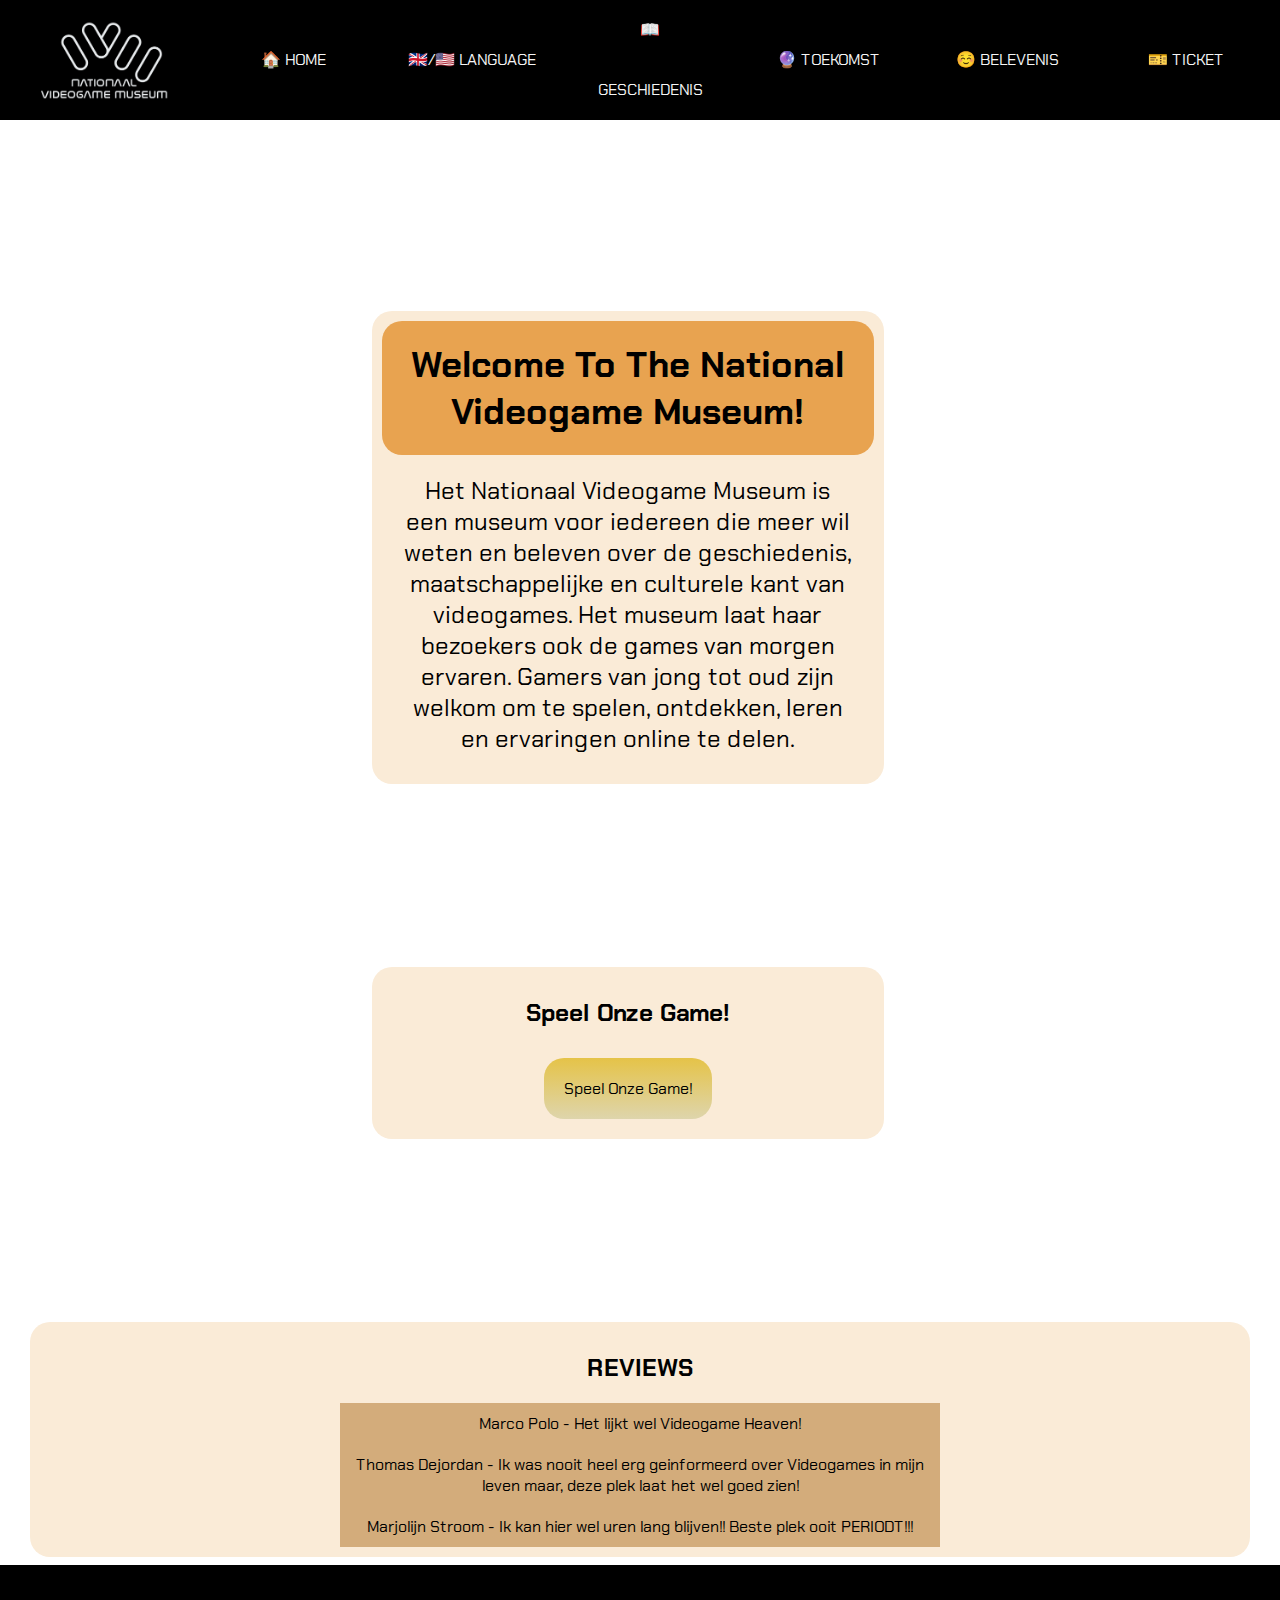
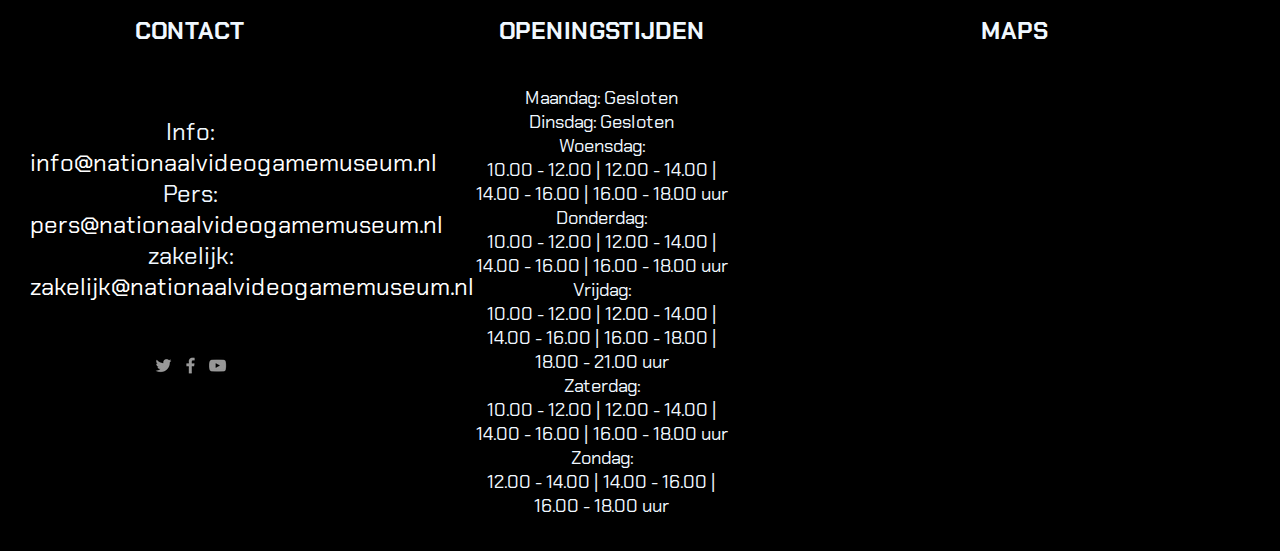
==== commit d4beffca: "button fix" ====
--- a/index.html
+++ b/index.html
@@ -48,8 +48,10 @@
 
 
         <article>
-            <h4>Speel Onze Game !</h4>
-            <li><a href="/game/index.html">Speel Onze Game!</a></li>
+            <h4>Speel Onze Game!</h4>
+            <menu>
+                <li><a href="/game/index.html">Speel Onze Game!</a></li>
+            </menu>
         </article>
 
 
--- a/style.css
+++ b/style.css
@@ -104,7 +104,7 @@
     border-radius: 20px;
 }
 
-article > li > a{
+article > menu  > li > a{
     background-image: linear-gradient(rgb(229, 195, 72), rgb(222, 213, 172));
     color: black;
     list-style: none;
@@ -112,7 +112,7 @@
     border-radius: 20px;
 }
 
-article > li {
+article > menu > li {
     padding: 30px;
 }
 
